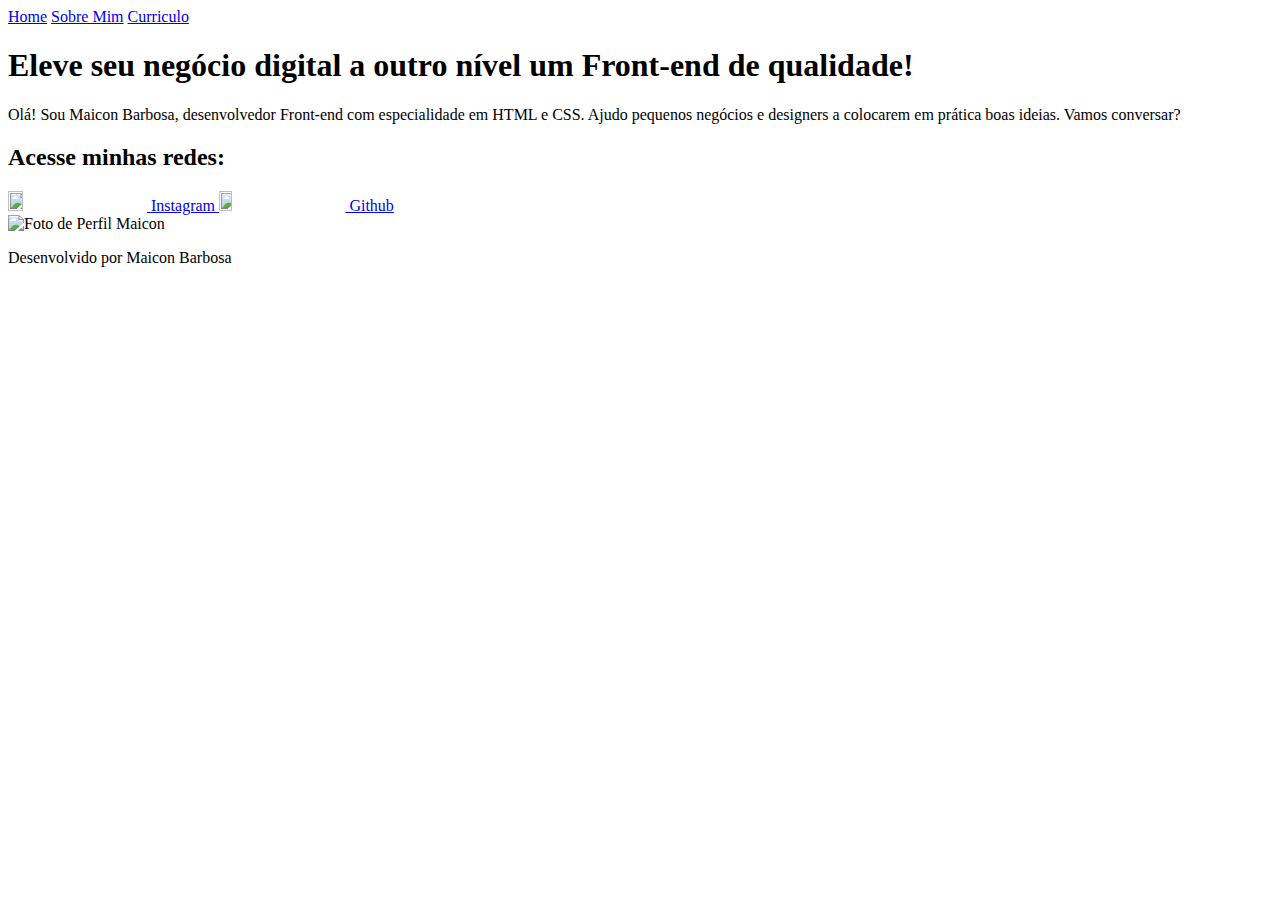
==== index.html @ 899beed7 "Add files via upload" ====
<!DOCTYPE html>
<html lang="PT-BR">
<head>
    <meta charset="UTF-8">
    <meta name="viewport" content="width=device-width, initial-scale=1.0">
    <link rel="stylesheet" href="./Styles/style.css">
    <title>Portifolio</title>
</head>
    <body>
        <header class="cabecalho">
            <nav class="cabecalho__menu">
                <a class="cabecalho__menu__botao" href="index.html">Home</a>
                <a class="cabecalho__menu__botao" href="about.html">Sobre Mim</a>
                <a class="cabecalho__menu__botao" href="Curriculo.html">Curriculo</a>
            </nav>
        </header>
        <main class="Container">
            <section class="Container__conteudo">
                <h1 class="Container__conteudo__titulo">Eleve seu negócio digital a outro nível <strong class="Destaque-title"> um Front-end de qualidade!</strong></h1>
                <p class="Container__conteudo__paragrafo">Olá! Sou Maicon Barbosa, desenvolvedor Front-end com especialidade em HTML e CSS. Ajudo pequenos negócios e designers a colocarem em prática boas ideias. Vamos conversar?</p>
                <div class="Container__conteudo__botoes">
                    <h2 class="Container__conteudo__botoes__subtitulo">Acesse minhas redes:</h2>
                    <a class="Container__conteudo__botoes__botao" href="https://www.instagram.com/ohmaycke/">
                     <img src="./img/instagram.png" width="11%" height="10%">
                     Instagram
                    </a>
                    <a class="Container__conteudo__botoes__botao" href="https://github.com/AlmeidaMayck?tab=overview&from=2024-02-01&to=2024-02-15">
                        <img src="./img/github.png" width="10%" height="10%">
                        Github
                    </a>
                </div>
            </section>
         <img class="perfil" src="./img/editada.jpg" alt="Foto de Perfil Maicon" width="15%" height="10%">
        </main>
        <footer class="rodape">
            <p>Desenvolvido por Maicon Barbosa</p>
        </footer>
    </body>
</html>
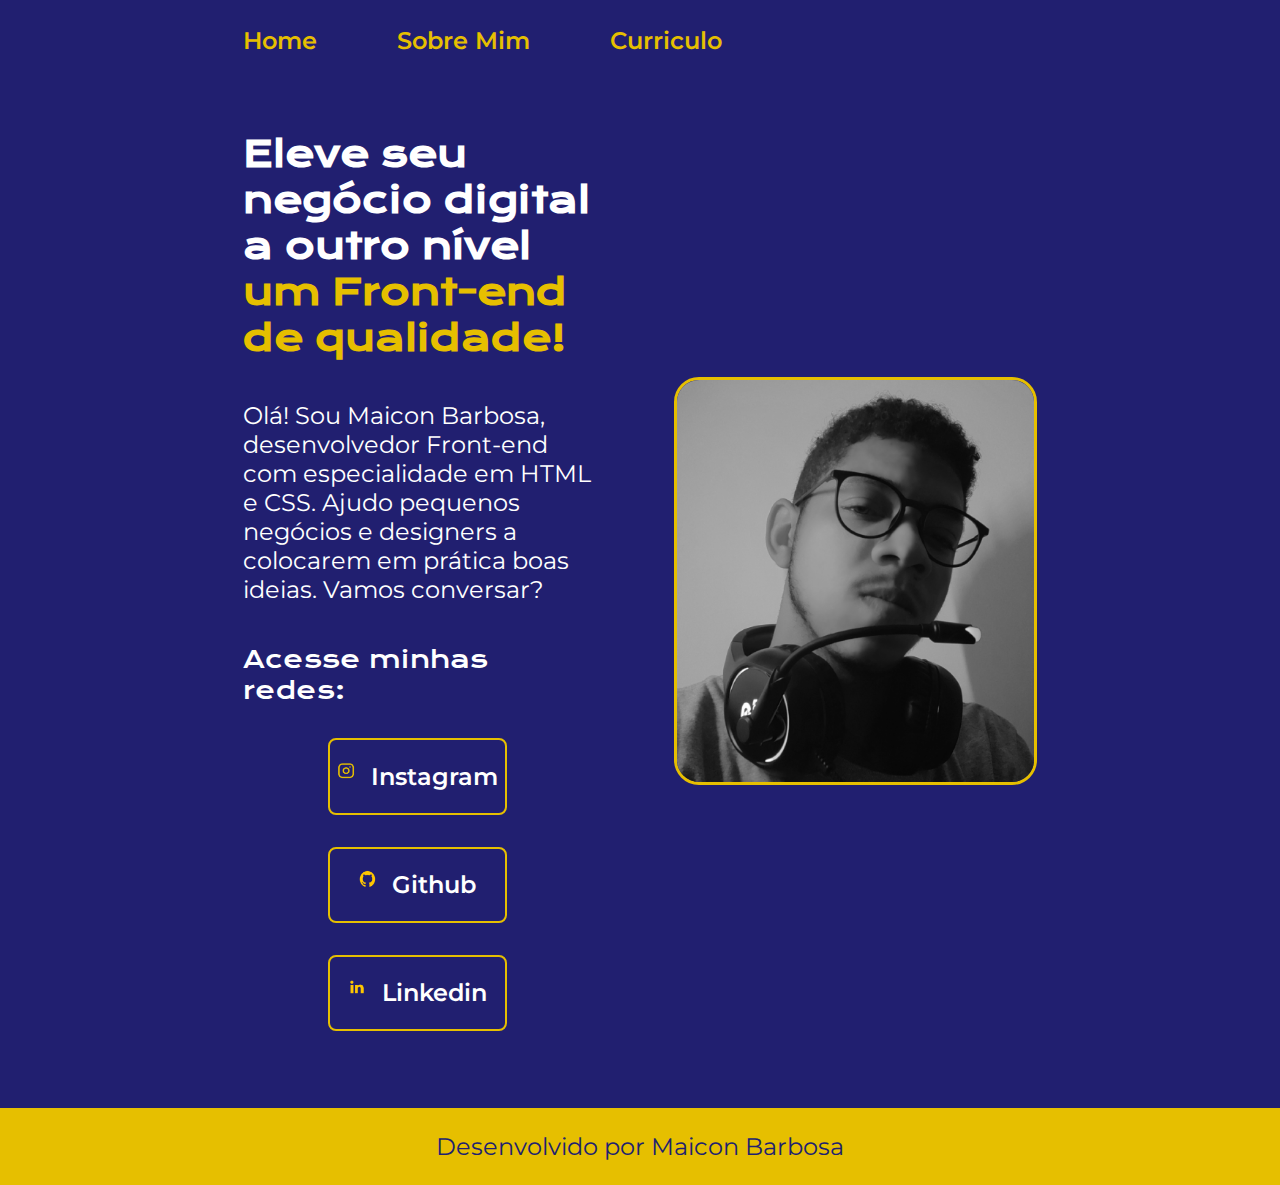
==== commit d122fd01: "Add files via upload" ====
--- a/index.html
+++ b/index.html
@@ -21,16 +21,20 @@
                 <div class="Container__conteudo__botoes">
                     <h2 class="Container__conteudo__botoes__subtitulo">Acesse minhas redes:</h2>
                     <a class="Container__conteudo__botoes__botao" href="https://www.instagram.com/ohmaycke/">
-                     <img src="./img/instagram.png" width="11%" height="10%">
+                     <img src="./img/instagram.png" width="10%" height="10%">
                      Instagram
                     </a>
                     <a class="Container__conteudo__botoes__botao" href="https://github.com/AlmeidaMayck?tab=overview&from=2024-02-01&to=2024-02-15">
                         <img src="./img/github.png" width="10%" height="10%">
                         Github
                     </a>
+                    <a class="Container__conteudo__botoes__botao" href="https://www.linkedin.com/in/maicon-barbosa-aa8997211/">
+                        <img src="./img/Linkedin.png" width="10%" height="10%">
+                        Linkedin
+                    </a>
                 </div>
             </section>
-         <img class="perfil" src="./img/editada.jpg" alt="Foto de Perfil Maicon" width="15%" height="10%">
+         <img class="perfil" src="./img/editada.png" alt="Foto de Perfil Maicon" width="15%" height="10%">
         </main>
         <footer class="rodape">
             <p>Desenvolvido por Maicon Barbosa</p>
--- a/Styles/style.css
+++ b/Styles/style.css
@@ -0,0 +1,166 @@
+
+@import url('https://fonts.googleapis.com/css2?family=Krona+One&family=Lato&family=Montserrat:ital,wght@0,100..900;1,100..900&display=swap');
+@import url('https://fonts.googleapis.com/css2?family=Montserrat:ital,wght@0,600;1,600&display=swap');
+
+:root {
+    --cor--primaria:#211f70;
+    --cor--secundaria: #E6BF00;
+    --cor--Terciaria: white;
+    --cor--hover: #312faf;
+
+    --fonte-primaria: 'Krona One', sans-serif;
+    --fonte-secundaria: 'Montserrat',sans-serif;
+}
+
+
+* {
+    margin: 0;
+    padding: 0;
+}
+
+body {
+    /* height: 100vh; */
+    box-sizing: border-box;
+    background-color: var(--cor--primaria);
+    color: var(--cor--Terciaria);
+}
+.cabecalho {
+    padding: 2% 0% 0% 19%;
+
+}
+
+.cabecalho__menu {
+    display: flex;
+    gap: 80px;
+}
+
+.cabecalho__menu__botao {
+    font-family: var(--fonte-secundaria);
+    font-weight:600;
+    font-size: 1.5rem;
+    color: var(--cor--secundaria);
+    text-decoration: none;
+}
+
+.cabecalho__menu__botao:hover {
+    background-color: var(--cor--hover);
+    cursor: pointer;
+    
+    
+}
+
+.Container {
+    padding: 6% 19%;
+    display: flex;
+    align-items: center;
+    justify-content: space-between;
+    gap: 82px;
+    
+}
+
+.Container__conteudo {
+    width: 50%;
+    display: flex;
+    flex-direction: column;
+    gap: 40px;
+}
+
+.Container__conteudo__titulo {
+    font-size: 2.25rem;
+    font-family: var(--fonte-primaria);
+}
+
+.Destaque-title {
+    color: var(--cor--secundaria) ;
+}
+
+.Container__conteudo__paragrafo {
+    font-size: 1.5rem;
+    font-family: var(--fonte-secundaria);
+    font-weight: 400;
+}
+
+.Container__conteudo__botoes__subtitulo {
+    font-family: var(--fonte-primaria);
+    font-weight: 400;
+    font-size: 1.5rem;
+}
+
+.Container__conteudo__botoes {
+    display: flex;
+    justify-content: space-between;
+    flex-direction: column;
+    align-items: center;
+    gap: 32px;
+}
+
+.Container__conteudo__botoes__botao {
+    /* background-color: #E6BF00; */
+    display: flex;
+    justify-content: center;
+    gap: 16px;
+    width: 50%;
+    text-align: center;
+    border-radius: 8px;
+    font-size: 1.5rem;
+    padding: 1.35rem 0;
+    text-decoration: none;
+    color: var(--cor--Terciaria);
+    font-family: var(--fonte-secundaria);
+    font-weight: 600;
+    border: 2px solid var(--cor--secundaria);
+}
+
+.Container__conteudo__botoes__botao:hover {
+    background-color: var(--cor--hover);
+    cursor: pointer;
+
+}
+
+
+
+.perfil {
+    border-radius: 25px;
+    border: 3px solid var(--cor--secundaria);
+    width: 45%;
+    
+}
+
+.rodape {
+    padding: 24px;
+    color: var(--cor--primaria);
+    background-color: var(--cor--secundaria);
+    text-align: center;
+    font-family: var(--fonte-secundaria);
+    font-size: 1.5rem;
+    font-weight: 400;
+}
+
+@media (max-width:1023px ) {
+   
+    .cabecalho{
+        padding:10% ;
+
+   }
+
+   .cabecalho__menu {
+    justify-content: center;
+   }
+  
+   .cabecalho__menu__botao {
+    font-size: 1.25rem;
+   
+   }
+   
+    .Container {
+        flex-direction: column-reverse;
+        padding: 5%;
+    }
+
+    .Container__conteudo {
+        width: auto;
+
+    }
+
+
+}